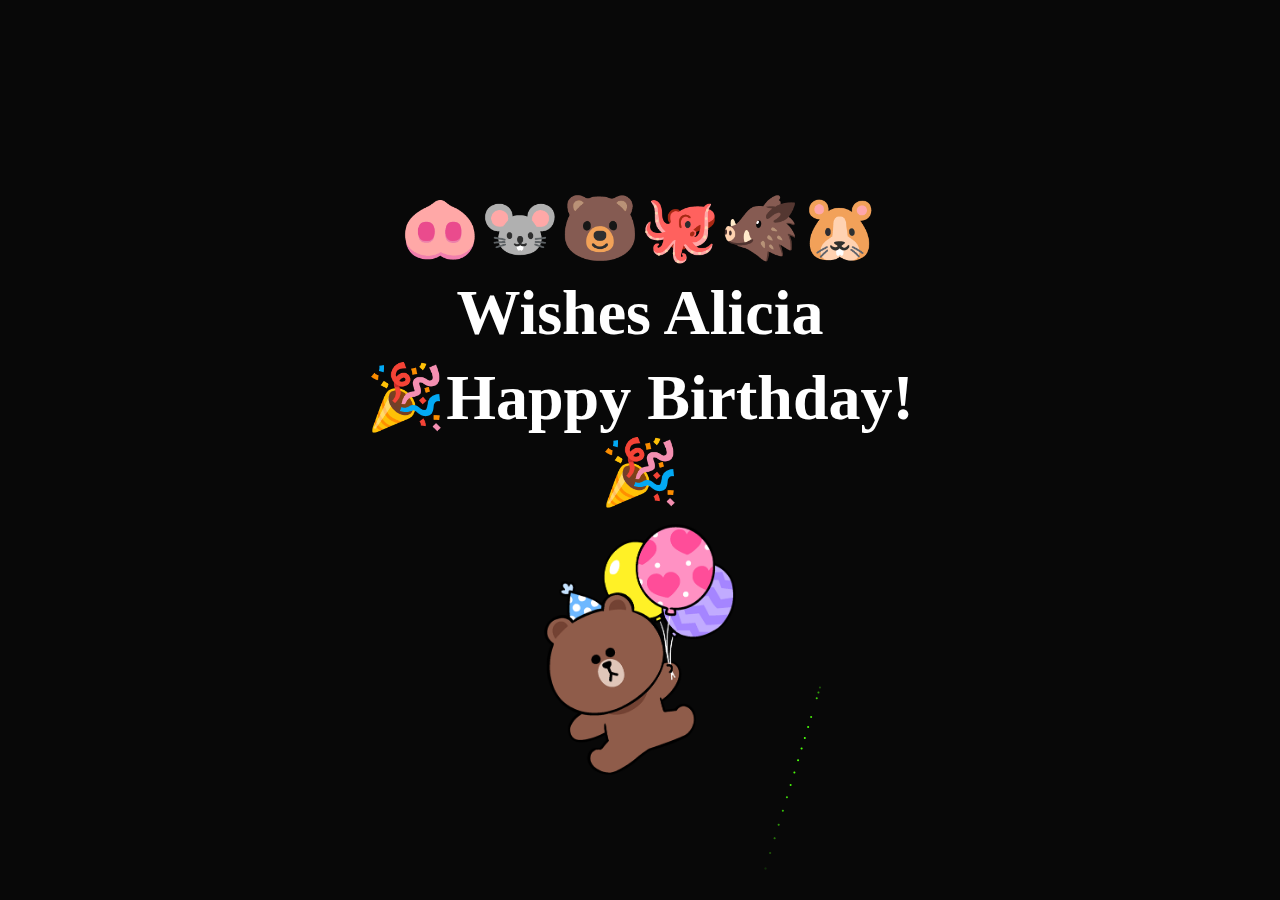
==== index.html @ 34904ba0 "Update and rename birthday.html to index.html" ====
<!DOCTYPE html>
<html>
<head>
	<link rel="stylesheet" href="birthday.css">
	<title>Happy Birthday</title>
</head>
<body>
	<h1>
		<p>🐽🐭🐻🐙🐗🐹</p>
		<p>Wishes Alicia</p>
		<p>🎉Happy Birthday!🎉</p>
		<p><img src="brown.png"></p>
	</h1>
	<canvas id="birthday"></canvas>
	<script type="text/javascript" src="birthday.js"></script>
</body>
</html>
---- birthday.css ----
body {
  margin: 0;
  background: #020202;
  cursor: crosshair;
}
canvas{
  display:block;
}
h1 {
  position: absolute;
  top: 50%;
  left: 50%;
  transform: translate(-50%, -50%);
  color: #fff;
  font-family: "Source Sans Pro";
  font-size: 4em;
  font-weight: 900;
  -webkit-user-select: none;
  user-select: none;
  display:inline-block;
}
p {
  text-align: center;
  margin: 10px;
  font-family: cursive;
}
img {
  width: 200px;
  height: auto;
}
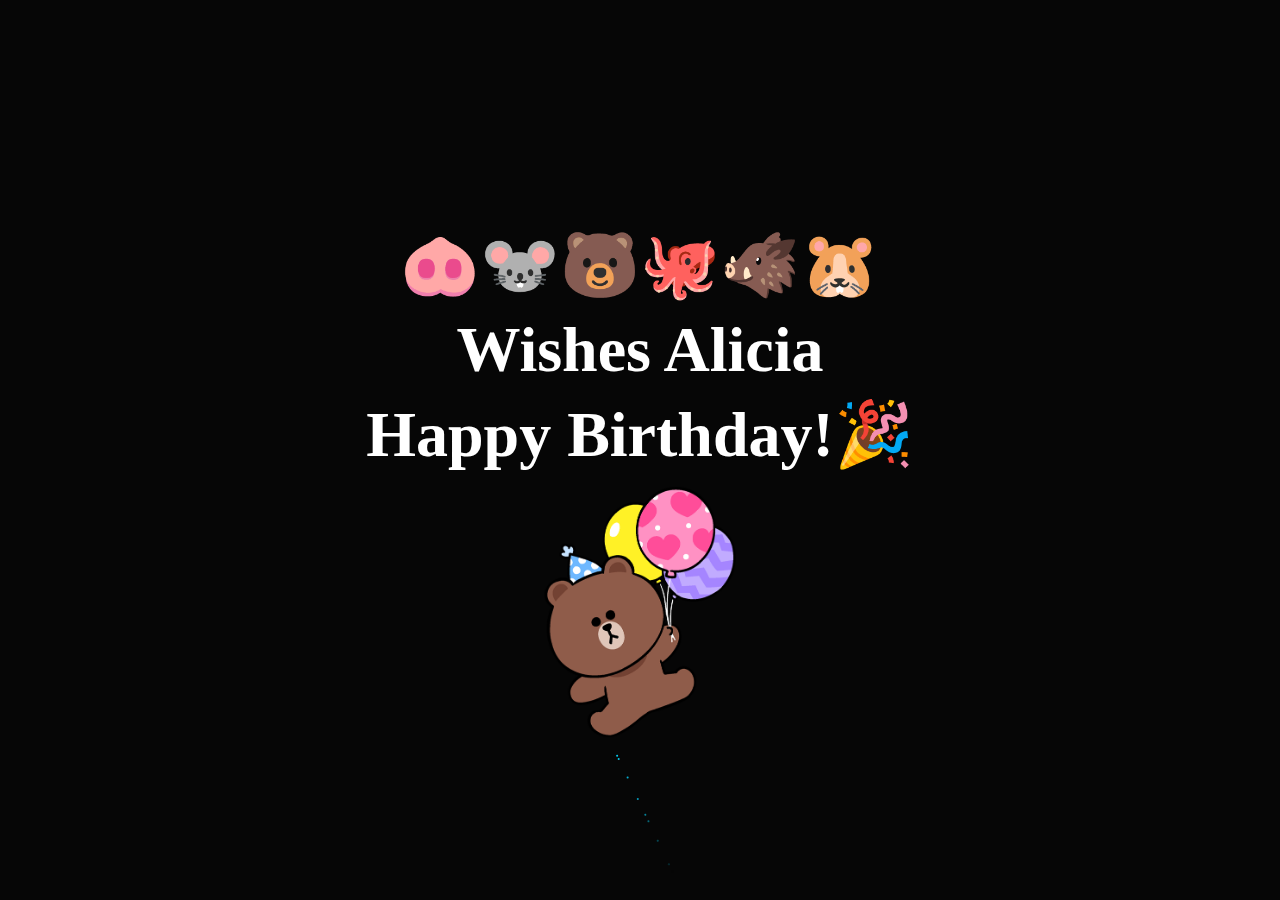
==== commit fba19356: "Update index.html" ====
--- a/index.html
+++ b/index.html
@@ -8,7 +8,7 @@
 	<h1>
 		<p>🐽🐭🐻🐙🐗🐹</p>
 		<p>Wishes Alicia</p>
-		<p>🎉Happy Birthday!🎉</p>
+		<p>Happy Birthday!🎉</p>
 		<p><img src="brown.png"></p>
 	</h1>
 	<canvas id="birthday"></canvas>
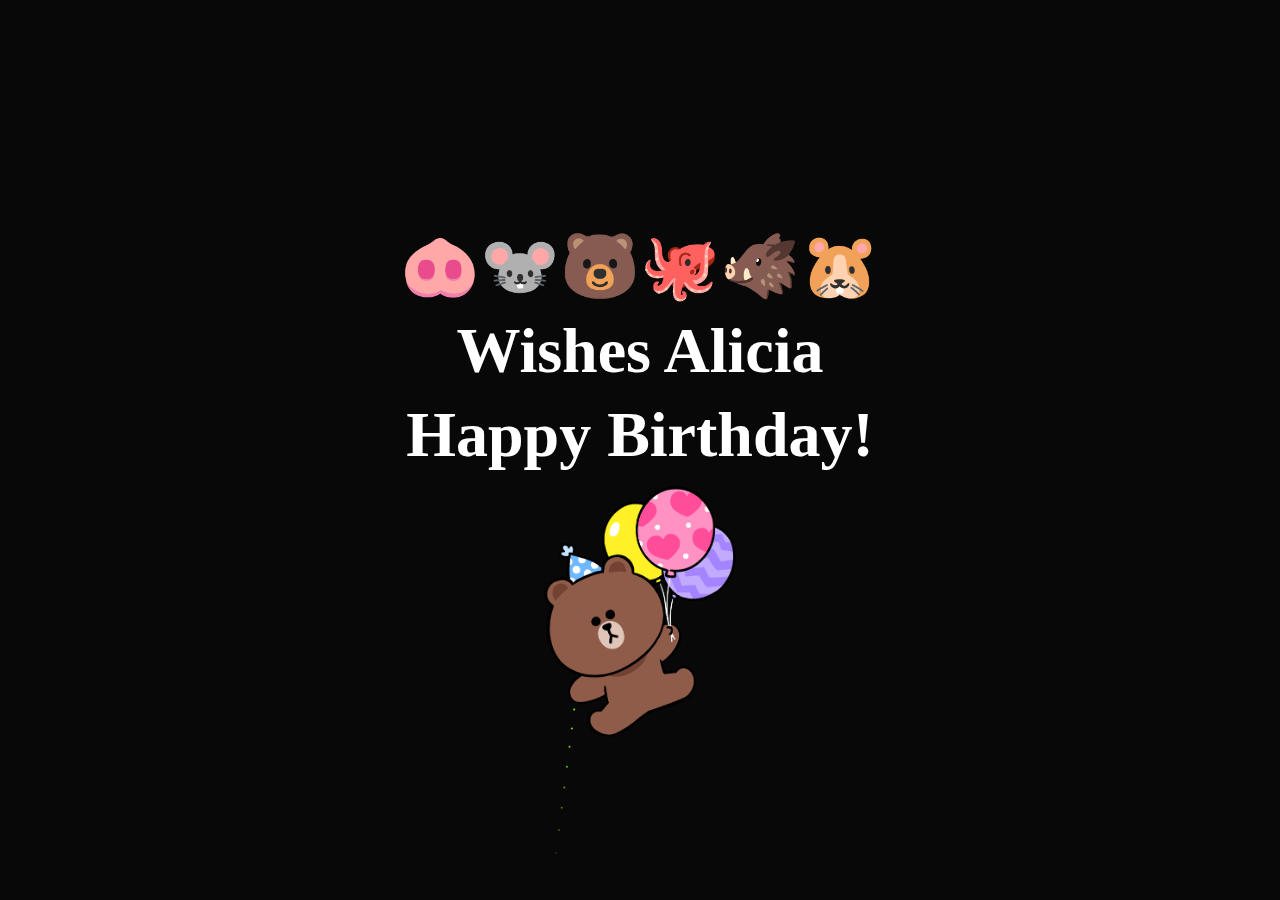
==== commit 2c930241: "Update index.html" ====
--- a/index.html
+++ b/index.html
@@ -8,7 +8,7 @@
 	<h1>
 		<p>🐽🐭🐻🐙🐗🐹</p>
 		<p>Wishes Alicia</p>
-		<p>Happy Birthday!🎉</p>
+		<p>Happy Birthday!</p>
 		<p><img src="brown.png"></p>
 	</h1>
 	<canvas id="birthday"></canvas>
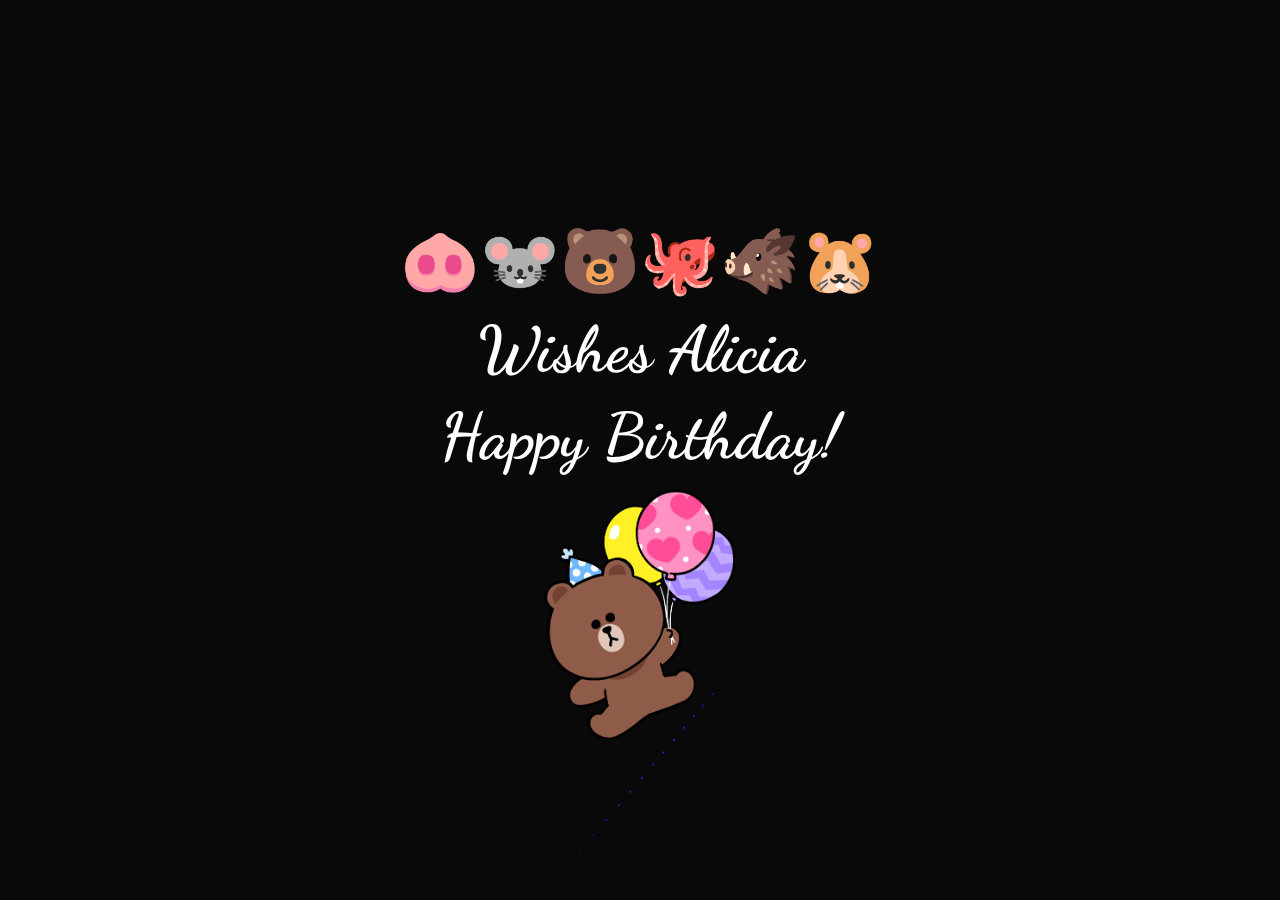
==== commit 5c94e15d: "Update index.html" ====
--- a/index.html
+++ b/index.html
@@ -2,6 +2,7 @@
 <html>
 <head>
 	<link rel="stylesheet" href="birthday.css">
+	<link href='https://fonts.googleapis.com/css?family=Dancing Script' rel='stylesheet'>
 	<title>Happy Birthday</title>
 </head>
 <body>
--- a/birthday.css
+++ b/birthday.css
@@ -22,9 +22,9 @@
 p {
   text-align: center;
   margin: 10px;
-  font-family: cursive;
+  font-family: "Dancing Script", cursive;
 }
 img {
   width: 200px;
   height: auto;
-}+}
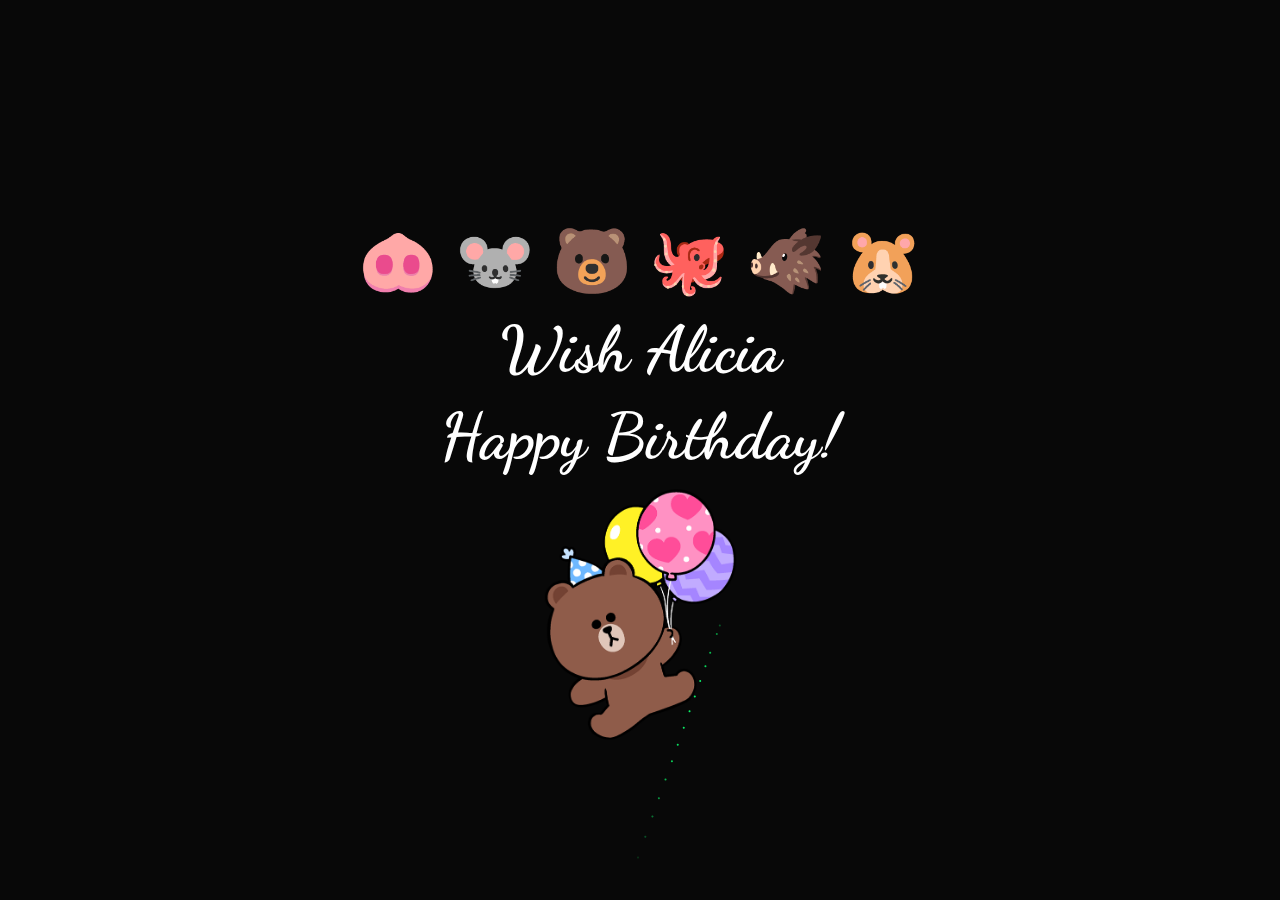
==== commit 15a60df5: "Update index.html" ====
--- a/index.html
+++ b/index.html
@@ -7,8 +7,8 @@
 </head>
 <body>
 	<h1>
-		<p>🐽🐭🐻🐙🐗🐹</p>
-		<p>Wishes Alicia</p>
+		<p>🐽&nbsp;🐭&nbsp;🐻&nbsp;🐙&nbsp;🐗&nbsp;🐹</p>
+		<p>Wish Alicia</p>
 		<p>Happy Birthday!</p>
 		<p><img src="brown.png"></p>
 	</h1>
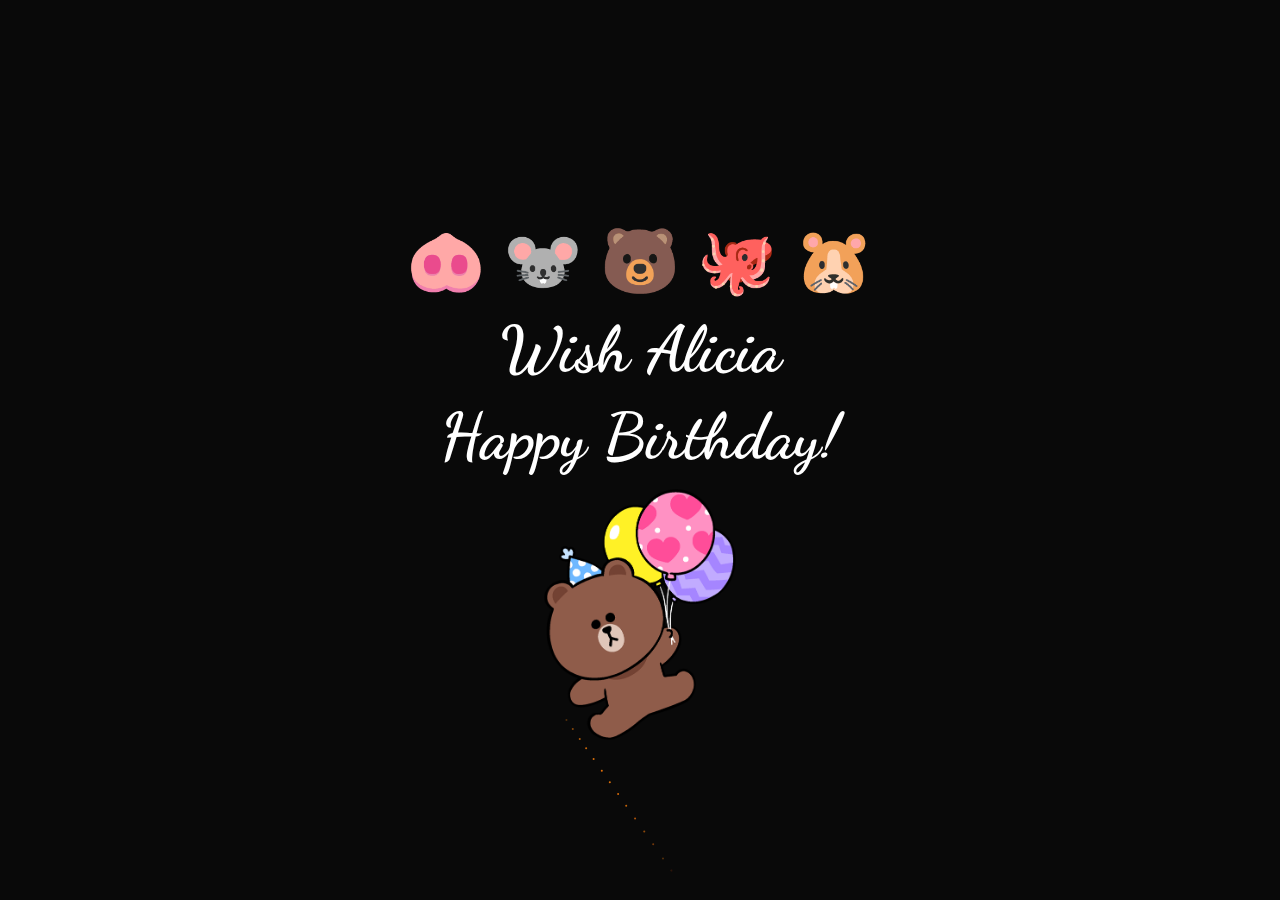
==== commit 206844e9: "Update index.html" ====
--- a/index.html
+++ b/index.html
@@ -7,7 +7,7 @@
 </head>
 <body>
 	<h1>
-		<p>🐽&nbsp;🐭&nbsp;🐻&nbsp;🐙&nbsp;🐗&nbsp;🐹</p>
+		<p>🐽&nbsp;🐭&nbsp;🐻&nbsp;🐙&nbsp;🐹</p>
 		<p>Wish Alicia</p>
 		<p>Happy Birthday!</p>
 		<p><img src="brown.png"></p>
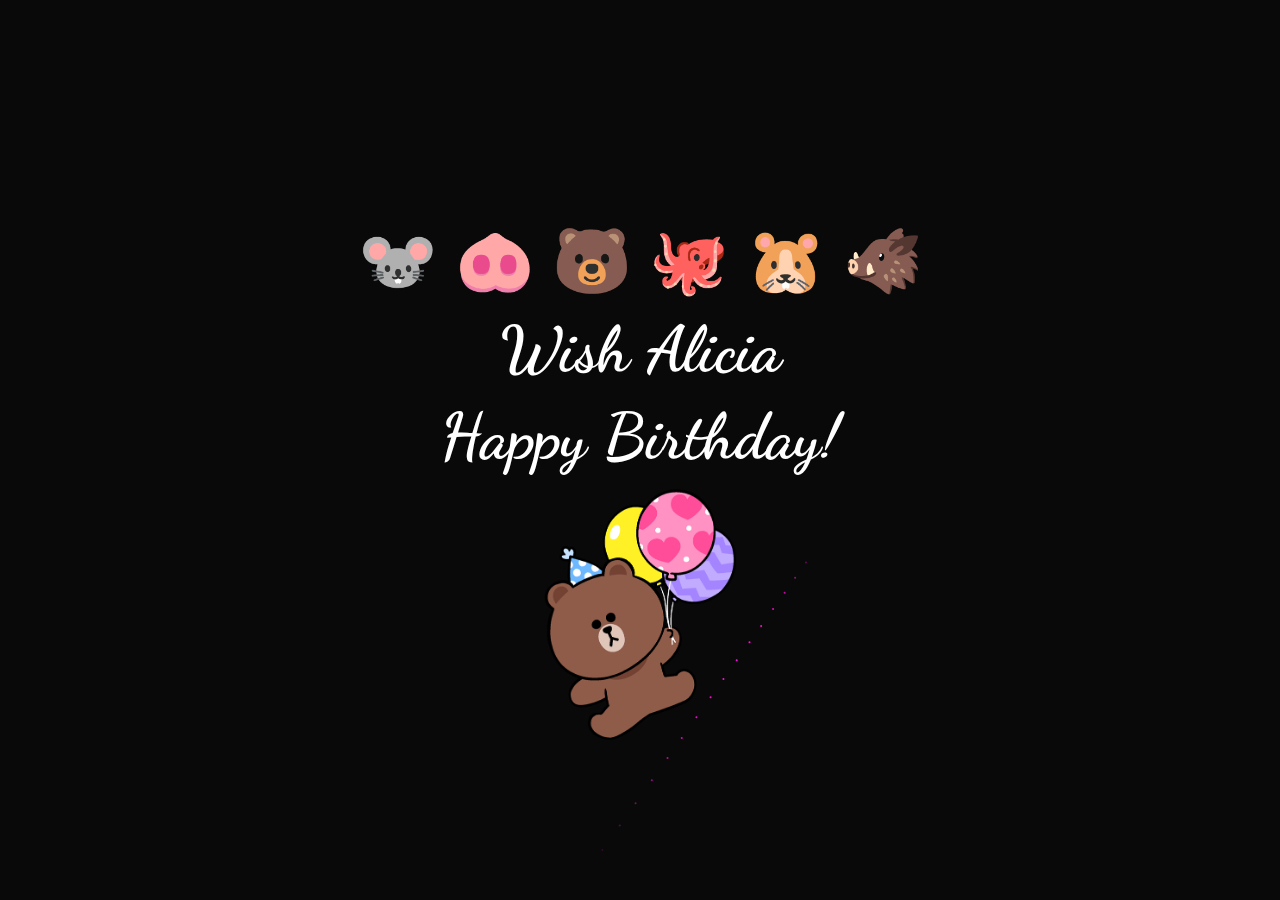
==== commit 2d77f353: "Update index.html" ====
--- a/index.html
+++ b/index.html
@@ -7,7 +7,7 @@
 </head>
 <body>
 	<h1>
-		<p>🐽&nbsp;🐭&nbsp;🐻&nbsp;🐙&nbsp;🐹</p>
+		<p>🐭&nbsp;🐽&nbsp;🐻&nbsp;🐙&nbsp;🐹&nbsp;🐗</p>
 		<p>Wish Alicia</p>
 		<p>Happy Birthday!</p>
 		<p><img src="brown.png"></p>
